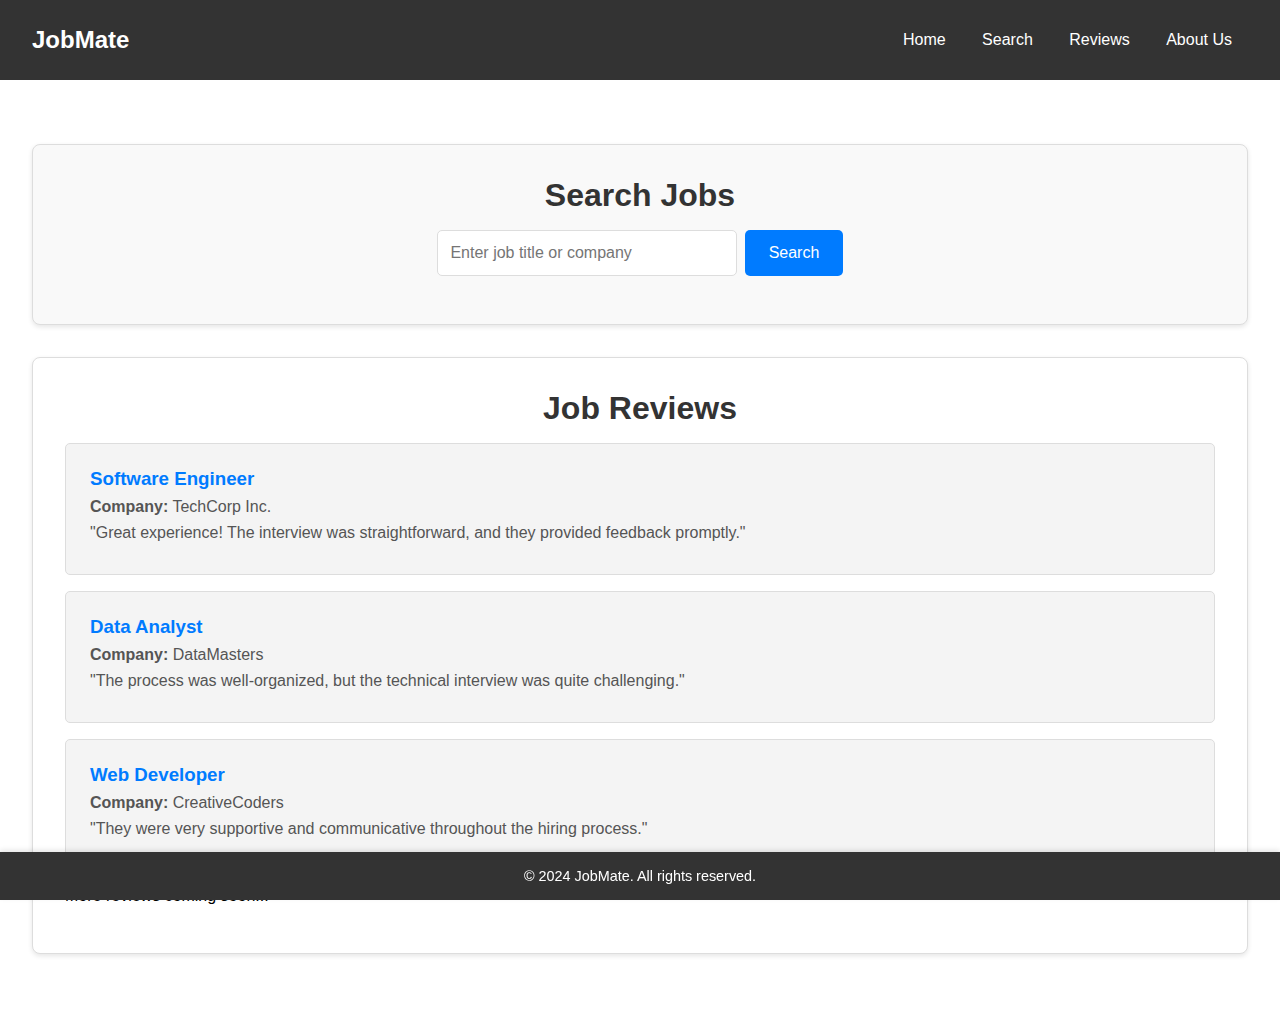
==== Jobmate/job_search.html @ 3113cb8f "Add files via upload" ====
<!DOCTYPE html>
<html lang="en">
<head>
    <meta charset="UTF-8">
    <meta name="viewport" content="width=device-width, initial-scale=1.0">
    <title>JobMate - Job Search and Reviews</title>
    <link rel="stylesheet" href="style.css">
</head>
<body>
    <nav>
        <div class="logo">JobMate</div>
        <div class="nav-items">
            <a href="index.html">Home</a>
            <a href="#search">Search</a>
            <a href="#reviews">Reviews</a>
            <a href="#about">About Us</a>
        </div>
    </nav>
    <main>
        <section class="search" id="search">
            <h2>Search Jobs</h2>
            <form>
                <input type="text" placeholder="Enter job title or company" required>
                <button type="submit">Search</button>
            </form>
        </section>
        <section class="reviews" id="reviews">
            <h2>Job Reviews</h2>
            <div class="review-card">
                <h3>Software Engineer</h3>
                <p><strong>Company:</strong> TechCorp Inc.</p>
                <p>"Great experience! The interview was straightforward, and they provided feedback promptly."</p>
            </div>
            <div class="review-card">
                <h3>Data Analyst</h3>
                <p><strong>Company:</strong> DataMasters</p>
                <p>"The process was well-organized, but the technical interview was quite challenging."</p>
            </div>
            <div class="review-card">
                <h3>Web Developer</h3>
                <p><strong>Company:</strong> CreativeCoders</p>
                <p>"They were very supportive and communicative throughout the hiring process."</p>
            </div>
            <p>More reviews coming soon...</p>
        </section>
    </main>
    
    <footer>
        <p>&copy; 2024 JobMate. All rights reserved.</p>
    </footer>
</body>
</html>
---- Jobmate/style.css ----
* {
    box-sizing: border-box;
    margin: 0;
    padding: 0;
    font-family: 'Trebuchet MS', Arial, sans-serif;
}

nav {
    height: 80px;
    background: #333;
    display: flex;
    justify-content: space-between;
    align-items: center;
    padding: 0 2rem;
    color: #fff;
}

nav .logo {
    font-size: 1.5rem;
    font-weight: bold;
}

nav a {
    text-decoration: none;
    color: #fff;
    margin: 0 1rem;
    font-size: 1rem;
}

nav a:hover {
    text-decoration: underline;
}

.hero {
    background: #f4f4f4;
    padding: 2rem;
    text-align: center;
}

.hero h1 {
    font-size: 2.5rem;
    margin-bottom: 1rem;
}

.hero p {
    font-size: 1.2rem;
    margin-bottom: 2rem;
}

.hero button {
    padding: 0.8rem 2rem;
    font-size: 1rem;
    color: #fff;
    background: #007BFF;
    border: none;
    border-radius: 5px;
    cursor: pointer;
}

.hero button:hover {
    background: #0056b3;
}

main {
    padding: 2rem;
}

section {
    margin: 2rem 0;
    padding: 2rem;
    background: #fff;
    border: 1px solid #ddd;
    border-radius: 5px;
}

section h2 {
    font-size: 1.8rem;
    margin-bottom: 1rem;
}

section p, form {
    font-size: 1rem;
    margin-bottom: 1rem;
}

footer {
    position: fixed;
    bottom: 0;
    width: 100%;
    text-align: center;
    padding: 1rem;
    background: #333;
    color: #fff;
    font-size: 0.9rem;
    box-shadow: 0 -2px 5px rgba(0, 0, 0, 0.1);
}

.search {
    text-align: center;
    padding: 2rem;
    background-color: #f9f9f9;
    border-radius: 8px;
    margin-bottom: 2rem;
    box-shadow: 0 2px 5px rgba(0, 0, 0, 0.1);
}

.search h2 {
    font-size: 2rem;
    margin-bottom: 1rem;
    color: #333;
}

.search form {
    display: flex;
    justify-content: center;
    gap: 0.5rem;
}

.search input {
    padding: 0.8rem;
    font-size: 1rem;
    border: 1px solid #ddd;
    border-radius: 5px;
    width: 300px;
}

.search button {
    padding: 0.8rem 1.5rem;
    font-size: 1rem;
    border: none;
    color: #fff;
    background-color: #007BFF;
    border-radius: 5px;
    cursor: pointer;
    transition: background-color 0.3s ease;
}

.search button:hover {
    background-color: #0056b3;
}

.reviews {
    padding: 2rem;
    background-color: #ffffff;
    border-radius: 8px;
    box-shadow: 0 2px 5px rgba(0, 0, 0, 0.1);
}

.reviews h2 {
    font-size: 2rem;
    margin-bottom: 1rem;
    color: #333;
    text-align: center;
}

.review-card {
    border: 1px solid #ddd;
    padding: 1.5rem;
    border-radius: 5px;
    margin-bottom: 1rem;
    background-color: #f4f4f4;
    transition: transform 0.2s ease, box-shadow 0.2s ease;
}

.review-card h3 {
    margin-bottom: 0.5rem;
    color: #007BFF;
}

.review-card p {
    margin-bottom: 0.5rem;
    color: #555;
}

.review-card:hover {
    transform: translateY(-5px);
    box-shadow: 0 4px 10px rgba(0, 0, 0, 0.15);
}
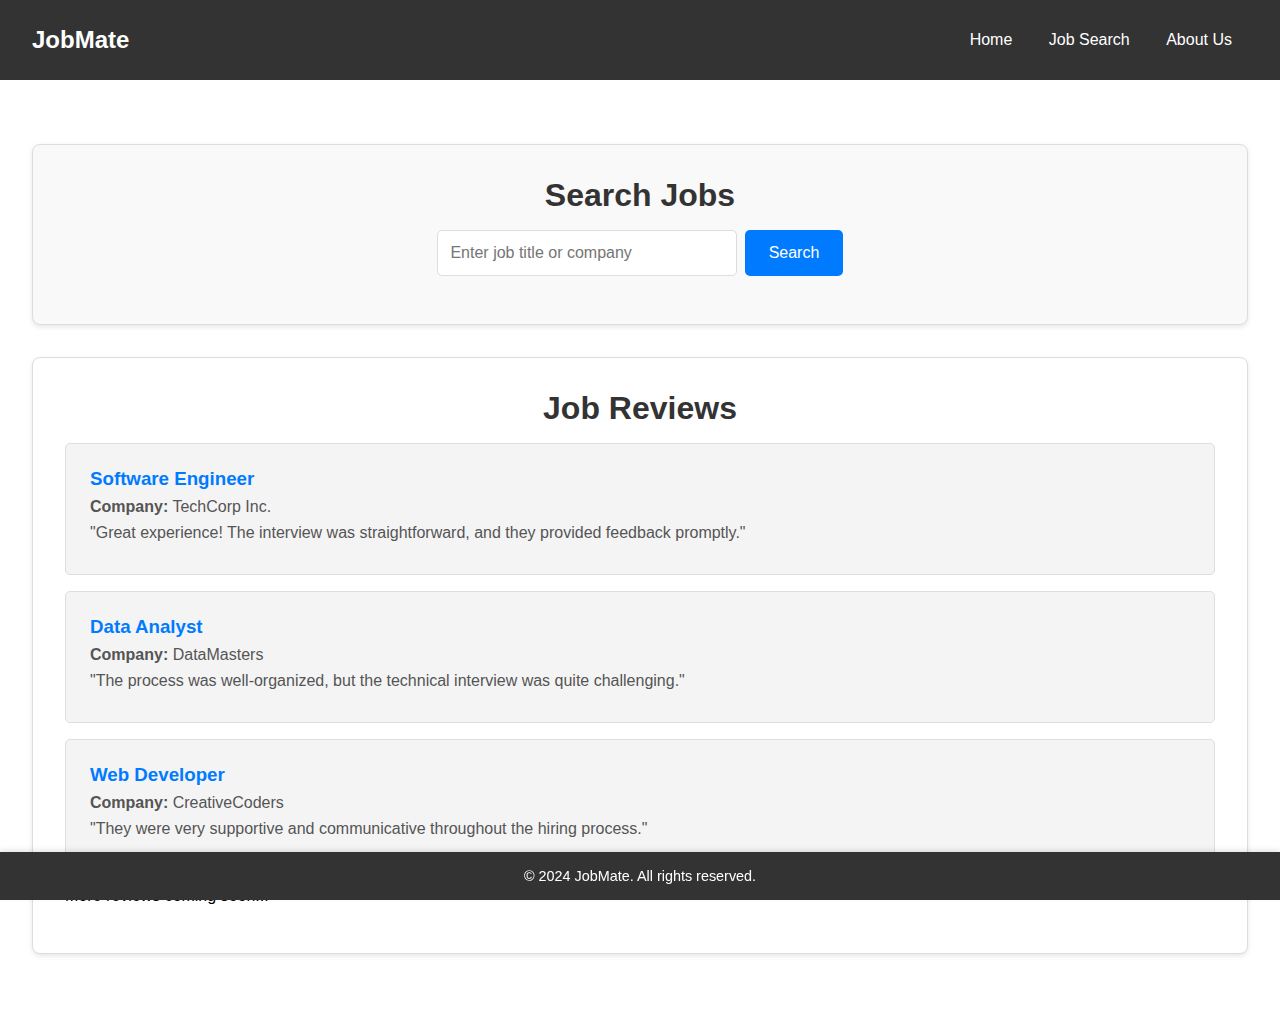
==== commit 77d9d832: "Add files via upload" ====
--- a/Jobmate/job_search.html
+++ b/Jobmate/job_search.html
@@ -11,9 +11,8 @@
         <div class="logo">JobMate</div>
         <div class="nav-items">
             <a href="index.html">Home</a>
-            <a href="#search">Search</a>
-            <a href="#reviews">Reviews</a>
-            <a href="#about">About Us</a>
+            <a href="job_search.html">Job Search</a>
+            <a href="about.html">About Us</a>
         </div>
     </nav>
     <main>
--- a/Jobmate/style.css
+++ b/Jobmate/style.css
@@ -178,3 +178,111 @@
 }
 
 
+.signin {
+    max-width: 400px;
+    margin: 5rem auto;
+    padding: 2rem;
+    background: #f9f9f9;
+    border-radius: 8px;
+    box-shadow: 0 2px 5px rgba(0, 0, 0, 0.1);
+    text-align: center;
+}
+
+.signin h2 {
+    font-size: 2rem;
+    margin-bottom: 1.5rem;
+    color: #333;
+}
+
+.signin .form-group {
+    margin-bottom: 1rem;
+    text-align: left;
+}
+
+.signin label {
+    display: block;
+    margin-bottom: 0.5rem;
+    font-size: 1rem;
+    color: #555;
+}
+
+.signin input {
+    width: 100%;
+    padding: 0.8rem;
+    font-size: 1rem;
+    border: 1px solid #ddd;
+    border-radius: 5px;
+}
+
+.signin button {
+    padding: 0.8rem 2rem;
+    font-size: 1rem;
+    border: none;
+    color: #fff;
+    background-color: #007BFF;
+    border-radius: 5px;
+    cursor: pointer;
+    transition: background-color 0.3s ease;
+    margin-top: 1rem;
+}
+
+.signin button:hover {
+    background-color: #0056b3;
+}
+
+.signin p {
+    margin-top: 1rem;
+    font-size: 0.9rem;
+    color: #555;
+}
+
+.signin p a {
+    color: #007BFF;
+    text-decoration: none;
+}
+
+.signin p a:hover {
+    text-decoration: underline;
+}
+
+
+.about {
+    max-width: 800px;
+    margin: 3rem auto;
+    padding: 2rem;
+    background: #ffffff;
+    border-radius: 8px;
+    box-shadow: 0 2px 5px rgba(0, 0, 0, 0.1);
+}
+
+.about h2 {
+    font-size: 2.5rem;
+    margin-bottom: 1.5rem;
+    color: #333;
+    text-align: center;
+}
+
+.about p {
+    font-size: 1.2rem;
+    line-height: 1.8;
+    margin-bottom: 1.5rem;
+    color: #555;
+}
+
+.about h3 {
+    font-size: 1.8rem;
+    margin-bottom: 1rem;
+    color: #007BFF;
+}
+
+.about ul {
+    list-style-type: disc;
+    padding-left: 1.5rem;
+    color: #555;
+}
+
+.about ul li {
+    margin-bottom: 0.5rem;
+    font-size: 1rem;
+}
+
